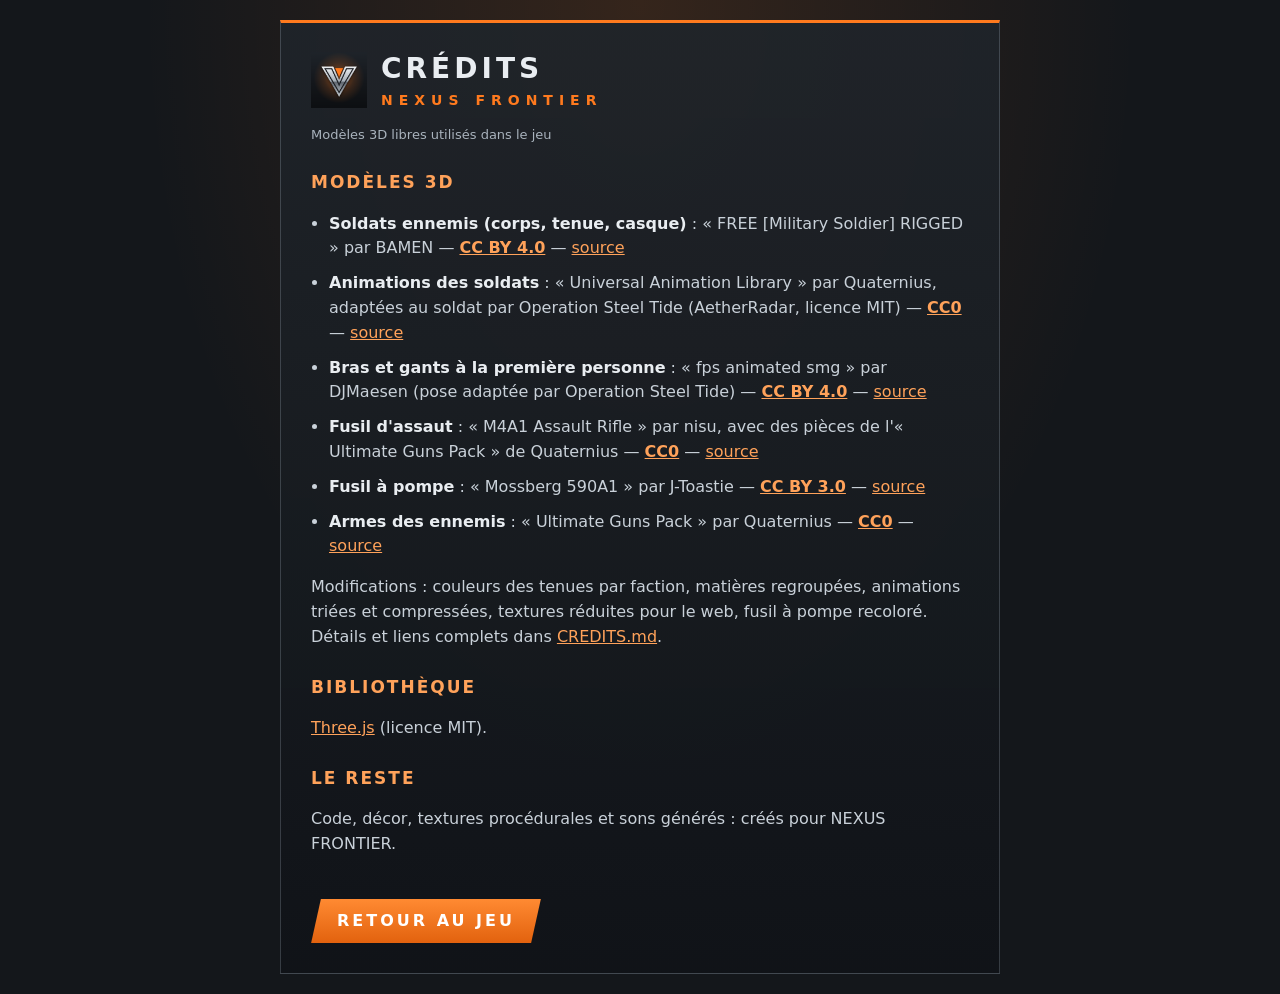
==== credits.html @ c60038a4 "Réalisme : vrais soldats animés, vraies armes et graphismes PBR - Soldats ennemis : modèle 3D réalis" ====
<!doctype html>
<html lang="fr">
<head>
  <meta charset="utf-8">
  <meta name="viewport" content="width=device-width, initial-scale=1, viewport-fit=cover">
  <title>Crédits — NEXUS FRONTIER</title>
  <meta name="description" content="Crédits et licences des modèles 3D du jeu NEXUS FRONTIER.">
  <meta name="theme-color" content="#14171b">
  <link rel="manifest" href="manifest.webmanifest">
  <link rel="icon" type="image/png" sizes="32x32" href="icons/favicon-32.png">
  <link rel="apple-touch-icon" sizes="180x180" href="icons/apple-touch-icon-180.png">
  <style>
    :root { color-scheme: dark; }
    * { box-sizing: border-box; }
    body {
      margin: 0; min-height: 100vh; color: #e9edf1; line-height: 1.55;
      font-family: "Bahnschrift", "DIN Alternate", "Roboto Condensed", "Arial Narrow", system-ui, sans-serif;
      background: radial-gradient(ellipse at 50% 0%, rgba(255, 122, 30, 0.14), transparent 55%), #14171b;
      padding: max(20px, env(safe-area-inset-top)) max(20px, env(safe-area-inset-right))
               max(20px, env(safe-area-inset-bottom)) max(20px, env(safe-area-inset-left));
    }
    main {
      max-width: 720px; margin: 0 auto; padding: 24px 30px 30px;
      background: linear-gradient(180deg, rgba(31, 36, 42, 0.92), rgba(16, 19, 23, 0.94));
      border: 1px solid rgba(190, 205, 220, 0.22); border-top: 3px solid #ff7a1e;
    }
    header { display: flex; align-items: center; gap: 14px; margin-bottom: 8px; }
    header img { width: 56px; height: 56px; }
    h1 { margin: 0; font-size: 28px; letter-spacing: 4px; text-transform: uppercase; }
    h1 span { display: block; font-size: 14px; letter-spacing: 6px; color: #ff7a1e; }
    h2 { font-size: 17px; letter-spacing: 2px; text-transform: uppercase; color: #ffa25a; margin: 24px 0 6px; }
    p, li { color: #c9d1d9; }
    strong { color: #e9edf1; }
    a { color: #ffa25a; }
    .retour {
      display: inline-block; margin-top: 26px; padding: 10px 26px; color: #fff; text-decoration: none;
      font-weight: 700; letter-spacing: 3px; text-transform: uppercase;
      background: linear-gradient(180deg, #ff8a32, #e2620e);
      clip-path: polygon(10px 0, 100% 0, calc(100% - 10px) 100%, 0 100%);
    }
    .maj { font-size: 13px; color: #a9b3bd; }
    ul.credits { padding-left: 18px; }
    ul.credits li { margin-bottom: 10px; }
    .licence { color: #ffa25a; font-weight: 700; }
  </style>
</head>
<body>
  <main>
    <header>
      <img src="icons/icon-192.png" alt="">
      <h1>Crédits<span>NEXUS FRONTIER</span></h1>
    </header>
    <p class="maj">Modèles 3D libres utilisés dans le jeu</p>

    <h2>Modèles 3D</h2>
    <ul class="credits">
      <li><strong>Soldats ennemis (corps, tenue, casque)</strong> : « FREE [Military Soldier] RIGGED » par BAMEN — <a class="licence" href="https://creativecommons.org/licenses/by/4.0/deed.fr">CC BY 4.0</a> — <a href="https://sketchfab.com/3d-models/free-military-soldier-rigged-e9c56308a67d4a3db62e914fafa4d198">source</a></li>
      <li><strong>Animations des soldats</strong> : « Universal Animation Library » par Quaternius, adaptées au soldat par Operation Steel Tide (AetherRadar, licence MIT) — <a class="licence" href="https://creativecommons.org/publicdomain/zero/1.0/deed.fr">CC0</a> — <a href="https://quaternius.itch.io/universal-animation-library">source</a></li>
      <li><strong>Bras et gants à la première personne</strong> : « fps animated smg » par DJMaesen (pose adaptée par Operation Steel Tide) — <a class="licence" href="https://creativecommons.org/licenses/by/4.0/deed.fr">CC BY 4.0</a> — <a href="https://sketchfab.com/3d-models/fps-animated-smg-ea3dad7478624495a5a46f40127b0579">source</a></li>
      <li><strong>Fusil d'assaut</strong> : « M4A1 Assault Rifle » par nisu, avec des pièces de l'« Ultimate Guns Pack » de Quaternius — <a class="licence" href="https://creativecommons.org/publicdomain/zero/1.0/deed.fr">CC0</a> — <a href="https://opengameart.org/content/m4a1-assault-rifle">source</a></li>
      <li><strong>Fusil à pompe</strong> : « Mossberg 590A1 » par J-Toastie — <a class="licence" href="https://creativecommons.org/licenses/by/3.0/deed.fr">CC BY 3.0</a> — <a href="https://poly.pizza/m/eAh1oHY32T">source</a></li>
      <li><strong>Armes des ennemis</strong> : « Ultimate Guns Pack » par Quaternius — <a class="licence" href="https://creativecommons.org/publicdomain/zero/1.0/deed.fr">CC0</a> — <a href="https://poly.pizza/bundle/Ultimate-Guns-Pack-cpgUfI4t2F">source</a></li>
    </ul>
    <p>Modifications : couleurs des tenues par faction, matières regroupées, animations triées et compressées,
      textures réduites pour le web, fusil à pompe recoloré. Détails et liens complets dans
      <a href="CREDITS.md">CREDITS.md</a>.</p>

    <h2>Bibliothèque</h2>
    <p><a href="https://threejs.org">Three.js</a> (licence MIT).</p>

    <h2>Le reste</h2>
    <p>Code, décor, textures procédurales et sons générés : créés pour NEXUS FRONTIER.</p>

    <a class="retour" href="./">Retour au jeu</a>
  </main>
</body>
</html>
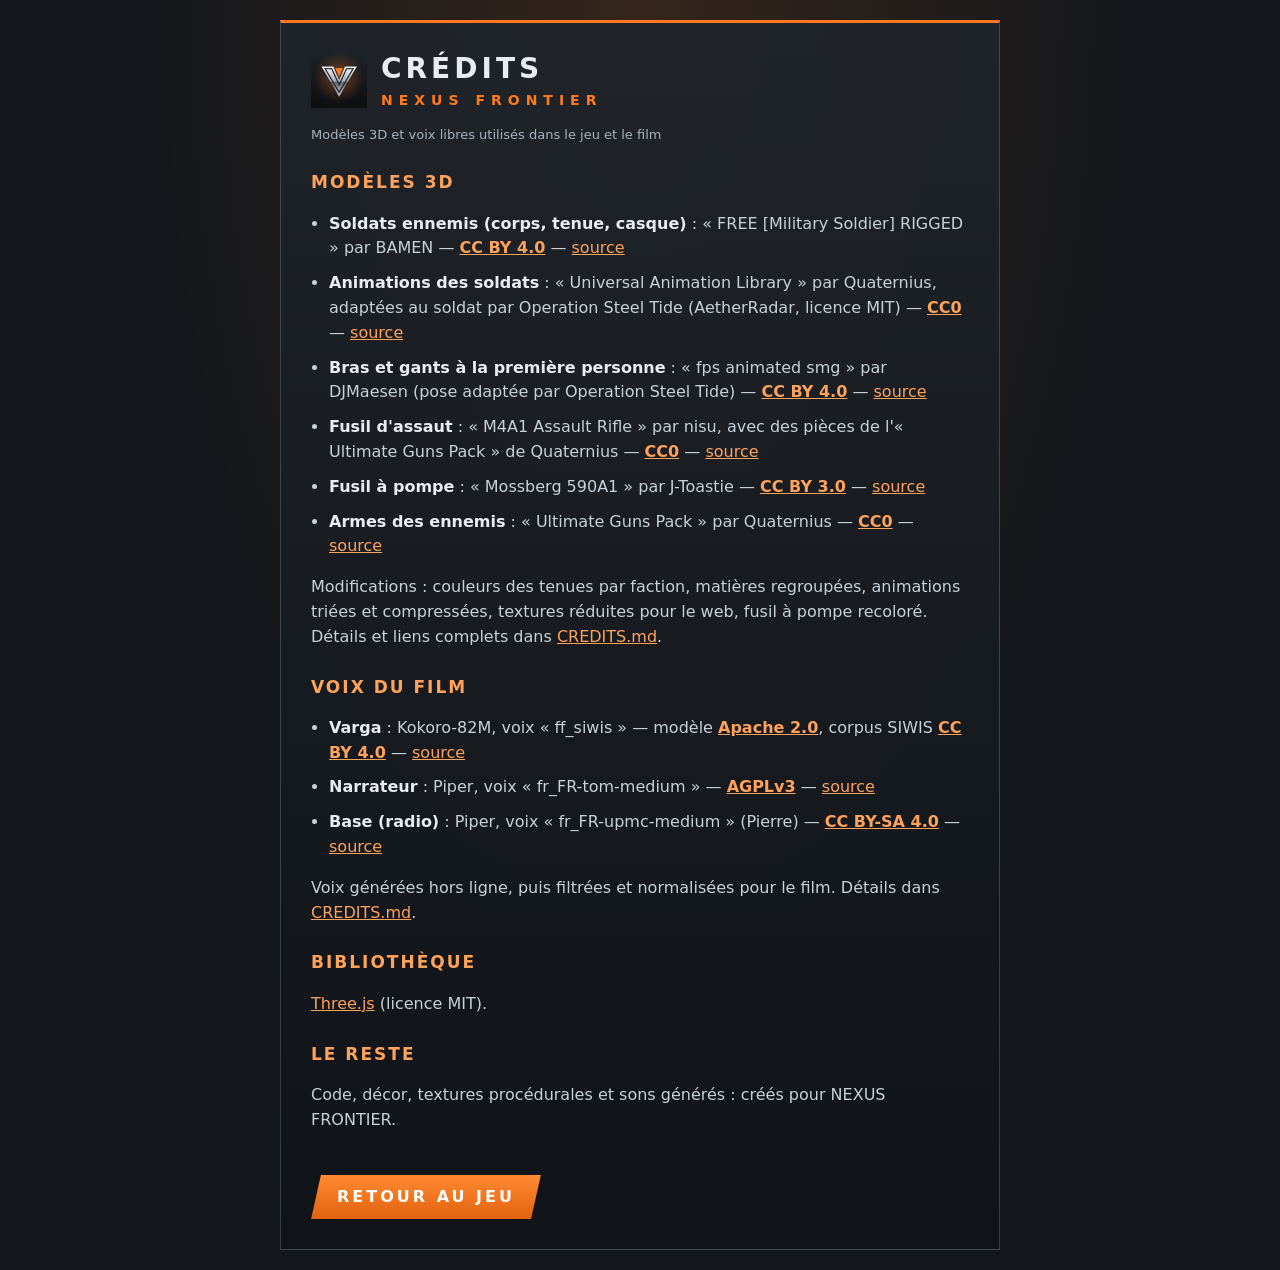
==== commit ef6d99bf: "Film : voix pré-enregistrées en MP3 (elles parlent sur tous les appareils) La synthèse vocale du nav" ====
--- a/credits.html
+++ b/credits.html
@@ -50,7 +50,7 @@
       <img src="icons/icon-192.png" alt="">
       <h1>Crédits<span>NEXUS FRONTIER</span></h1>
     </header>
-    <p class="maj">Modèles 3D libres utilisés dans le jeu</p>
+    <p class="maj">Modèles 3D et voix libres utilisés dans le jeu et le film</p>
 
     <h2>Modèles 3D</h2>
     <ul class="credits">
@@ -65,6 +65,14 @@
       textures réduites pour le web, fusil à pompe recoloré. Détails et liens complets dans
       <a href="CREDITS.md">CREDITS.md</a>.</p>
 
+    <h2>Voix du film</h2>
+    <ul class="credits">
+      <li><strong>Varga</strong> : Kokoro-82M, voix « ff_siwis » — modèle <a class="licence" href="https://www.apache.org/licenses/LICENSE-2.0">Apache 2.0</a>, corpus SIWIS <a class="licence" href="https://creativecommons.org/licenses/by/4.0/deed.fr">CC BY 4.0</a> — <a href="https://github.com/hexgrad/kokoro">source</a></li>
+      <li><strong>Narrateur</strong> : Piper, voix « fr_FR-tom-medium » — <a class="licence" href="https://www.gnu.org/licenses/agpl-3.0.html">AGPLv3</a> — <a href="https://git.bksp.space/Tjiho/French-tts-model-piper">source</a></li>
+      <li><strong>Base (radio)</strong> : Piper, voix « fr_FR-upmc-medium » (Pierre) — <a class="licence" href="https://creativecommons.org/licenses/by-sa/4.0/deed.fr">CC BY-SA 4.0</a> — <a href="https://github.com/marytts/upmc-pierre-data">source</a></li>
+    </ul>
+    <p>Voix générées hors ligne, puis filtrées et normalisées pour le film. Détails dans <a href="CREDITS.md">CREDITS.md</a>.</p>
+
     <h2>Bibliothèque</h2>
     <p><a href="https://threejs.org">Three.js</a> (licence MIT).</p>
 
